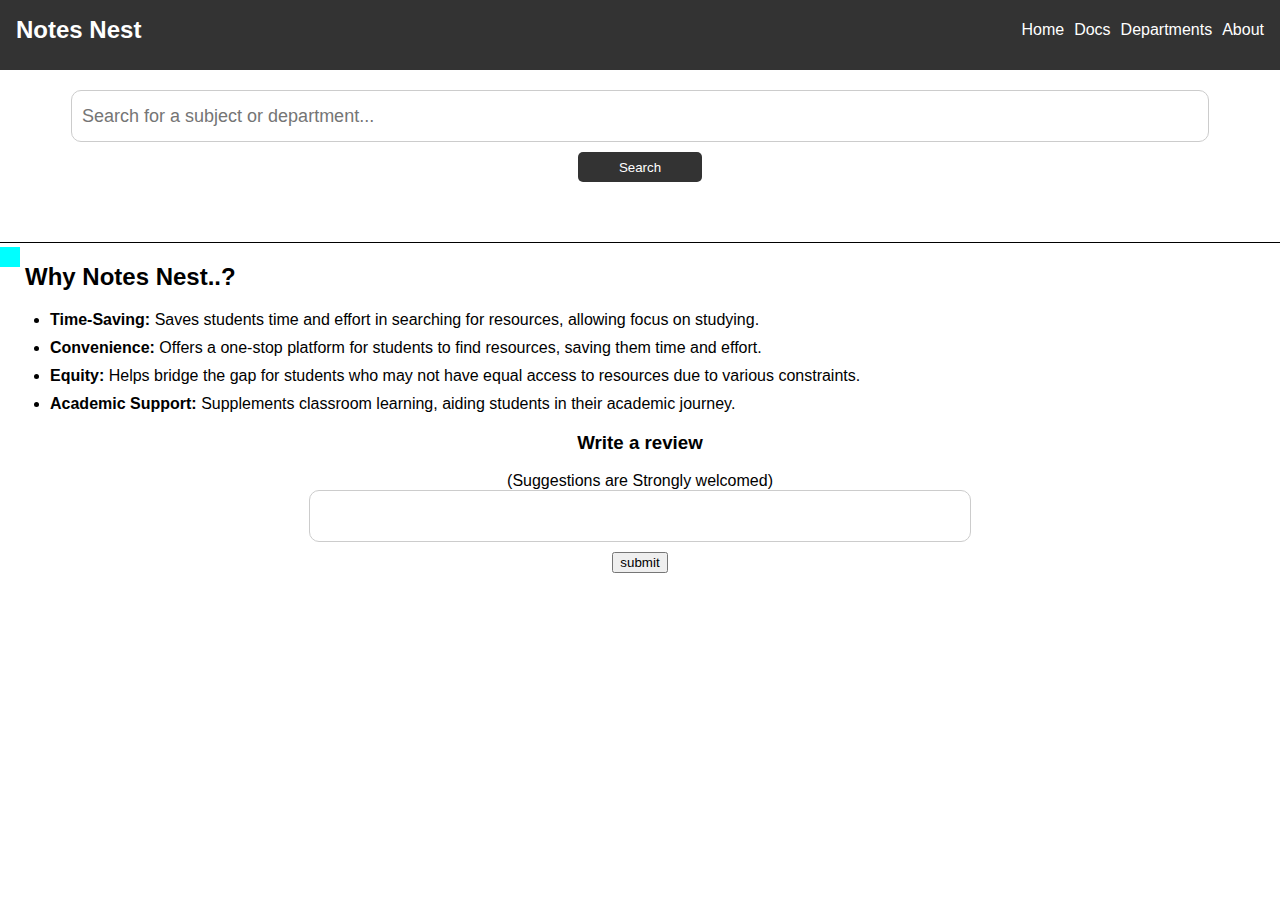
==== index.html @ 8ffba3ec "Add files via upload" ====
<!DOCTYPE html>
<html lang="en">
<head>
    <meta charset="UTF-8">
    <meta name="viewport" content="width=device-width, initial-scale=1.0">
    <title>Subject Notes and Question Bank</title>
    <link rel="stylesheet" href="style.css">
</head>
<body>
    <nav class="navbar">
        <div class="logo">Notes Nest</div>
        <ul class="nav-links">
            <li><a href="#">Home</a></li>
            <li><a href="#">Docs</a></li>
            <li><a href="#">Departments</a></li>
            <li><a href="about.html">About</a></li>
        </ul>
    </nav>
    <div class="search-container">
        <input type="text" id="search-input" placeholder="Search for a subject or department...">
        <button id="search-button">Search</button>
        <div id="result-container"></div>
    </div>
    <section style="border-top: 1px solid black;">
        <h2>Why Notes Nest..?</h2>
        <span></span>
        <ul class="ul">
            <li>
                <b>Time-Saving: </b>Saves students time and effort in searching for resources, allowing focus on studying.
            </li>
            <li>
                <b>Convenience: </b> Offers a one-stop platform for students to find resources, saving them time and effort.
            </li>
            <li>
                <b>Equity: </b> Helps bridge the gap for students who may not have equal access to resources due to various constraints.
            </li>
            <li>
                <b>Academic Support: </b> Supplements classroom learning, aiding students in their academic journey.
            </li>
            
        </ul>
    </section>
    

    <script src="script.js"></script>
</body>
<footer>
    <div class="footer" style="text-align: center">
        <h3>Write a review</h3> (Suggestions are Strongly welcomed)<br>
        <form method="get">
            <input type="text" id="search-input2" required><br/>
            <button onclick="click()" type="submit"> submit </button>
            <h5 style="display: none;">Thank you For Your Review!!</h5>
        </form>
        <a></a>
    </div>
    <span></span>
    
</footer>

</html>
---- style.css ----
body {
    font-family: Arial, sans-serif;
    margin: 0;
    padding: 0;
}
body::selection{
    
    color: blue;
}

.navbar {
    background-color: #333;
    color: #fff;
    padding: 1em;
    text-align: center;
    display: flex;
    justify-content: space-between;
    align-items: center;
    flex-direction: column;
}

.logo {
    font-size: 24px;
    font-weight: bold;
    margin-bottom: 10px;
}

.nav-links {
    list-style: none;
    margin: 0;
    padding: 0;
    display: flex;
    justify-content: space-between;
    gap: 10px;
    
}

.nav-links li {
    margin-right: 20px;
    flex-direction: row;
}

.nav-links a {
    color: #fff;
    text-decoration: none;
}

.nav-links a:hover {
    color: #ccc;
}

.search-container {
    padding: 20px;
    text-align: center;
}

#search-input, #search-input2 {
    width: 50%;
    height: 30px;
    padding: 10px;
    font-size: 18px;
    border: 1px solid #ccc;
    margin-bottom: 10px;
    border-radius: 10px;
}

#search-input2{
    max-width: 80%;
}
input:focus{
    outline: none;
}

#search-button {
    width: 100px;
    height: 30px;
    background-color: #333;
    color: #fff;
    border: none;
    border-radius: 5px;
    cursor: pointer;
}

#search-button:hover {
    background-color: #444;
}

#result-container {
    padding: 20px;
    text-align: center;
}

/* Media queries for responsiveness */

/* For screens smaller than 768px (tablets and mobile devices) */
@media only screen and (max-width: 768px) {
    .nav-links {
        flex-direction: column;
    }
    .nav-links li {
        margin-right: 0;
        margin-bottom: 10px;
    }
    #search-input {
        width: 80%;
    }
    #search-button {
        width: 80%;
    }
}

/* For screens smaller than 480px (small mobile devices) */
@media only screen and (max-width: 480px) {
    .nav-links {
        flex-direction: row    ;
    }
    .nav-links li {
        margin-right: 0;
        margin-bottom: 10px;
    }
    #search-input {
        width: 90%;
    }
    #search-button {
        width: 50%;
    }
}

@media only screen and (min-width: 1000px) {
    .navbar{
        flex-direction: row;
        align-items: center;
    }
    .nav-links {
        flex-direction: row;
    }
    .nav-links li {
        margin-right: 0;
        margin-bottom: 10px;
    }
    #search-input {
        width: 90%;
    }
    #search-button {
        width: 10%;
    }
}
.ul li{
    margin: 10px;
}
section span{
    width: 10px;
    height: 10px;
    border: 5px solid aqua;
    background: aqua;
    position: absolute;
    top: 4px;
}
section h2{
    margin-left: 25px;
}
section{
    position: relative;
}
footer button{
    
}
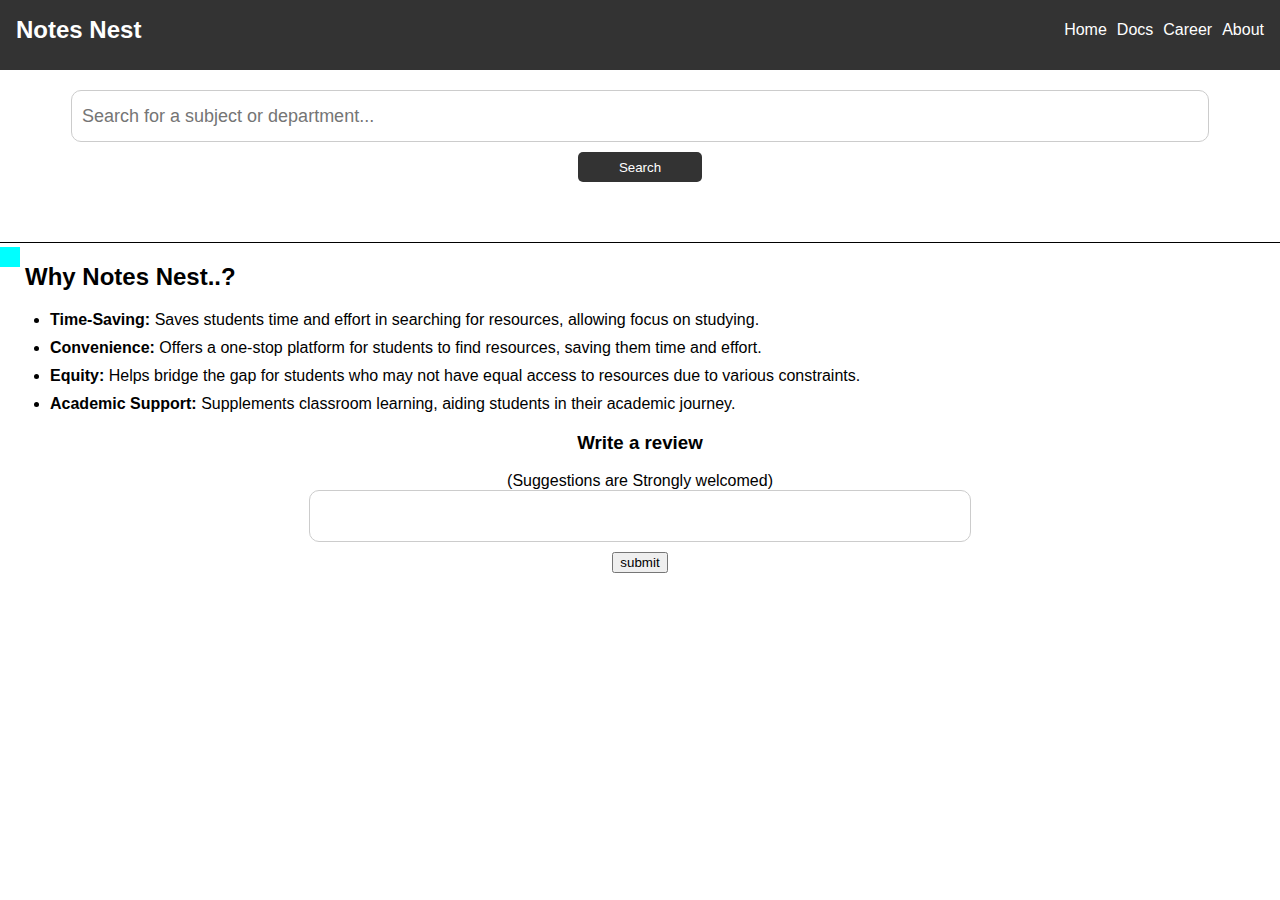
==== commit 3662b852: "Update index.html" ====
--- a/index.html
+++ b/index.html
@@ -12,7 +12,7 @@
         <ul class="nav-links">
             <li><a href="#">Home</a></li>
             <li><a href="#">Docs</a></li>
-            <li><a href="#">Departments</a></li>
+            <li><a href="career.html">Career</a></li>
             <li><a href="about.html">About</a></li>
         </ul>
     </nav>
@@ -42,14 +42,14 @@
     </section>
     
 
-    <script src="script.js"></script>
+    
 </body>
 <footer>
     <div class="footer" style="text-align: center">
         <h3>Write a review</h3> (Suggestions are Strongly welcomed)<br>
         <form method="get">
             <input type="text" id="search-input2" required><br/>
-            <button onclick="click()" type="submit"> submit </button>
+            <button  type="submit" onclick="click()"> submit </button>
             <h5 style="display: none;">Thank you For Your Review!!</h5>
         </form>
         <a></a>
@@ -59,3 +59,4 @@
 </footer>
 
 </html>
+<script src="script.js" defer></script>
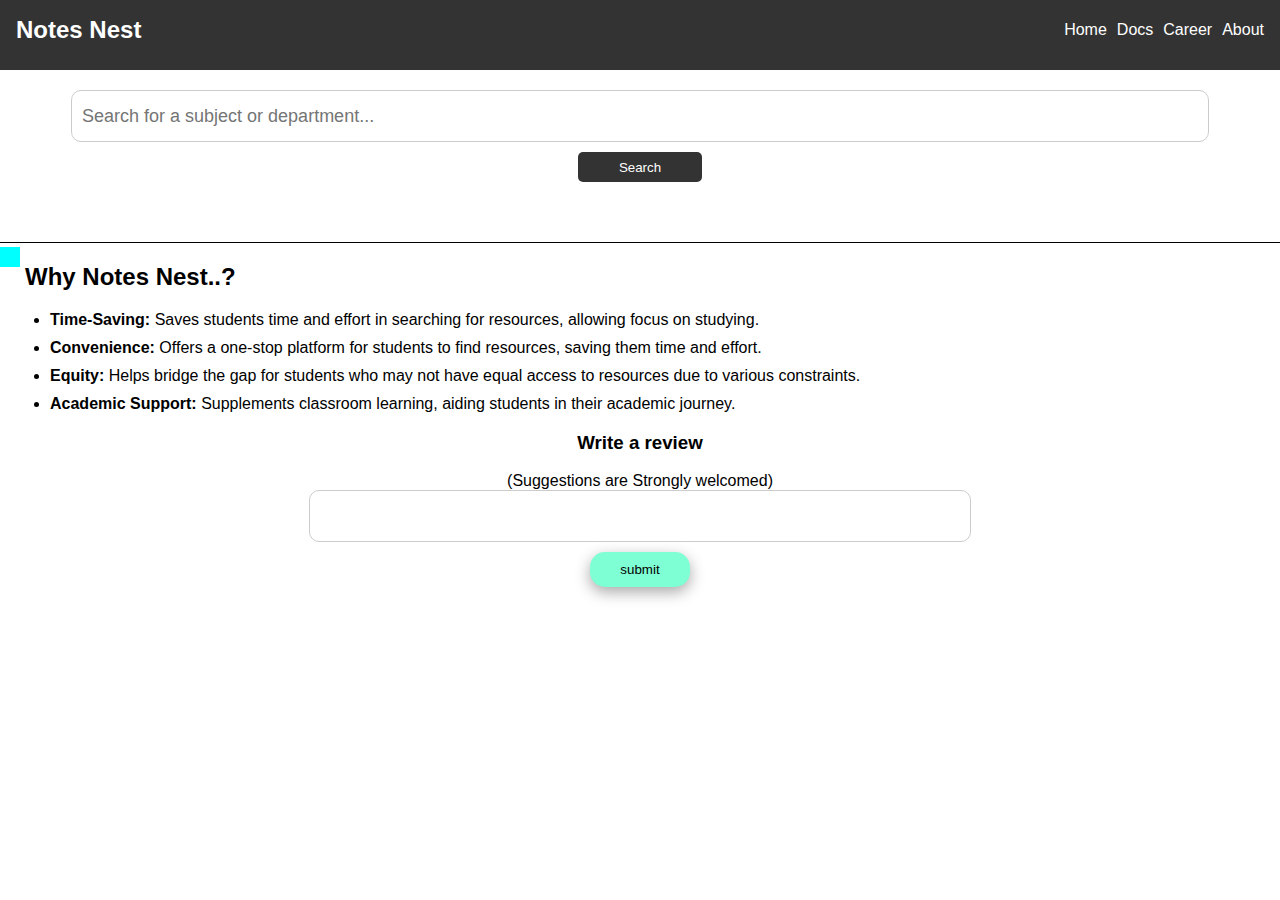
==== commit e0564101: "Update index.html" ====
--- a/index.html
+++ b/index.html
@@ -3,8 +3,13 @@
 <head>
     <meta charset="UTF-8">
     <meta name="viewport" content="width=device-width, initial-scale=1.0">
+    
+    <link rel="stylesheet" href="style.css">
+    
     <title>Subject Notes and Question Bank</title>
-    <link rel="stylesheet" href="style.css">
+    <meta name="description" content="Get Instant Question Bank And Lecture Notes. Saves students time and effort in searching for resources, allowing focus on studying. Discover how we're dedicated to [briefly describe the website's purpose or niche].">
+    
+    <meta name="keywords" content="[mainpage, panimalar, panimalar students, panimalar Engineering College,free notes, questions bank]">
 </head>
 <body>
     <nav class="navbar">
--- a/style.css
+++ b/style.css
@@ -163,5 +163,9 @@
     position: relative;
 }
 footer button{
-    
+    background-color: aquamarine;
+    padding: 10px 30px;
+    border: none;
+    border-radius: 15px;
+    box-shadow: rgba(0, 0, 0, 0.35) 0px 5px 15px;
 } 